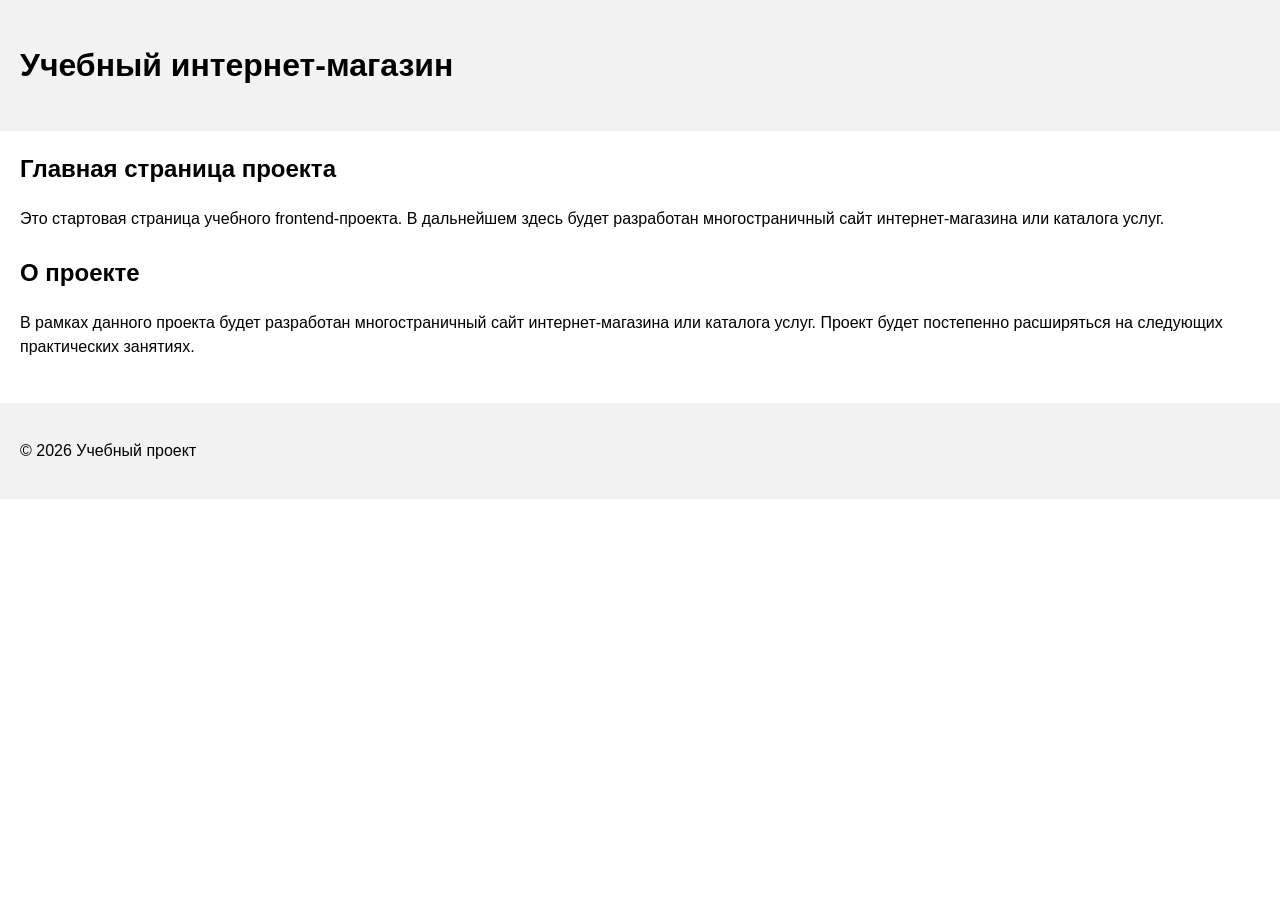
==== index.html @ cf7a96ac "feat: add project description section" ====
<!DOCTYPE html>
<html lang="ru">
<head>
  <meta charset="UTF-8">
  <meta name="viewport" content="width=device-width, initial-scale=1.0">
  <title>Каталог товаров</title>
  <link rel="stylesheet" href="css/style.css">
</head>
<body>
  <header>
    <h1>Учебный интернет-магазин</h1>
  </header>

  <main>
    <section>
      <h2>Главная страница проекта</h2>
      <p>
        Это стартовая страница учебного frontend-проекта.
        В дальнейшем здесь будет разработан многостраничный сайт
        интернет-магазина или каталога услуг.
      </p>
    </section>
    <section>
  <h2>О проекте</h2>
  <p>
    В рамках данного проекта будет разработан многостраничный сайт
    интернет-магазина или каталога услуг. Проект будет постепенно
    расширяться на следующих практических занятиях.
  </p>
</section>
  </main>

  <footer>
    <p>&copy; 2026 Учебный проект</p>
  </footer>
</body>
</html>
---- css/style.css ----
body {
  margin: 0;
  font-family: Arial, sans-serif;
  line-height: 1.5;
}

header,
main,
footer {
  padding: 20px;
}

header {
  background-color: #f2f2f2;
}

footer {
  background-color: #f2f2f2;
}

section {
  margin-bottom: 24px;
}

section h2 {
  margin-top: 0;
}
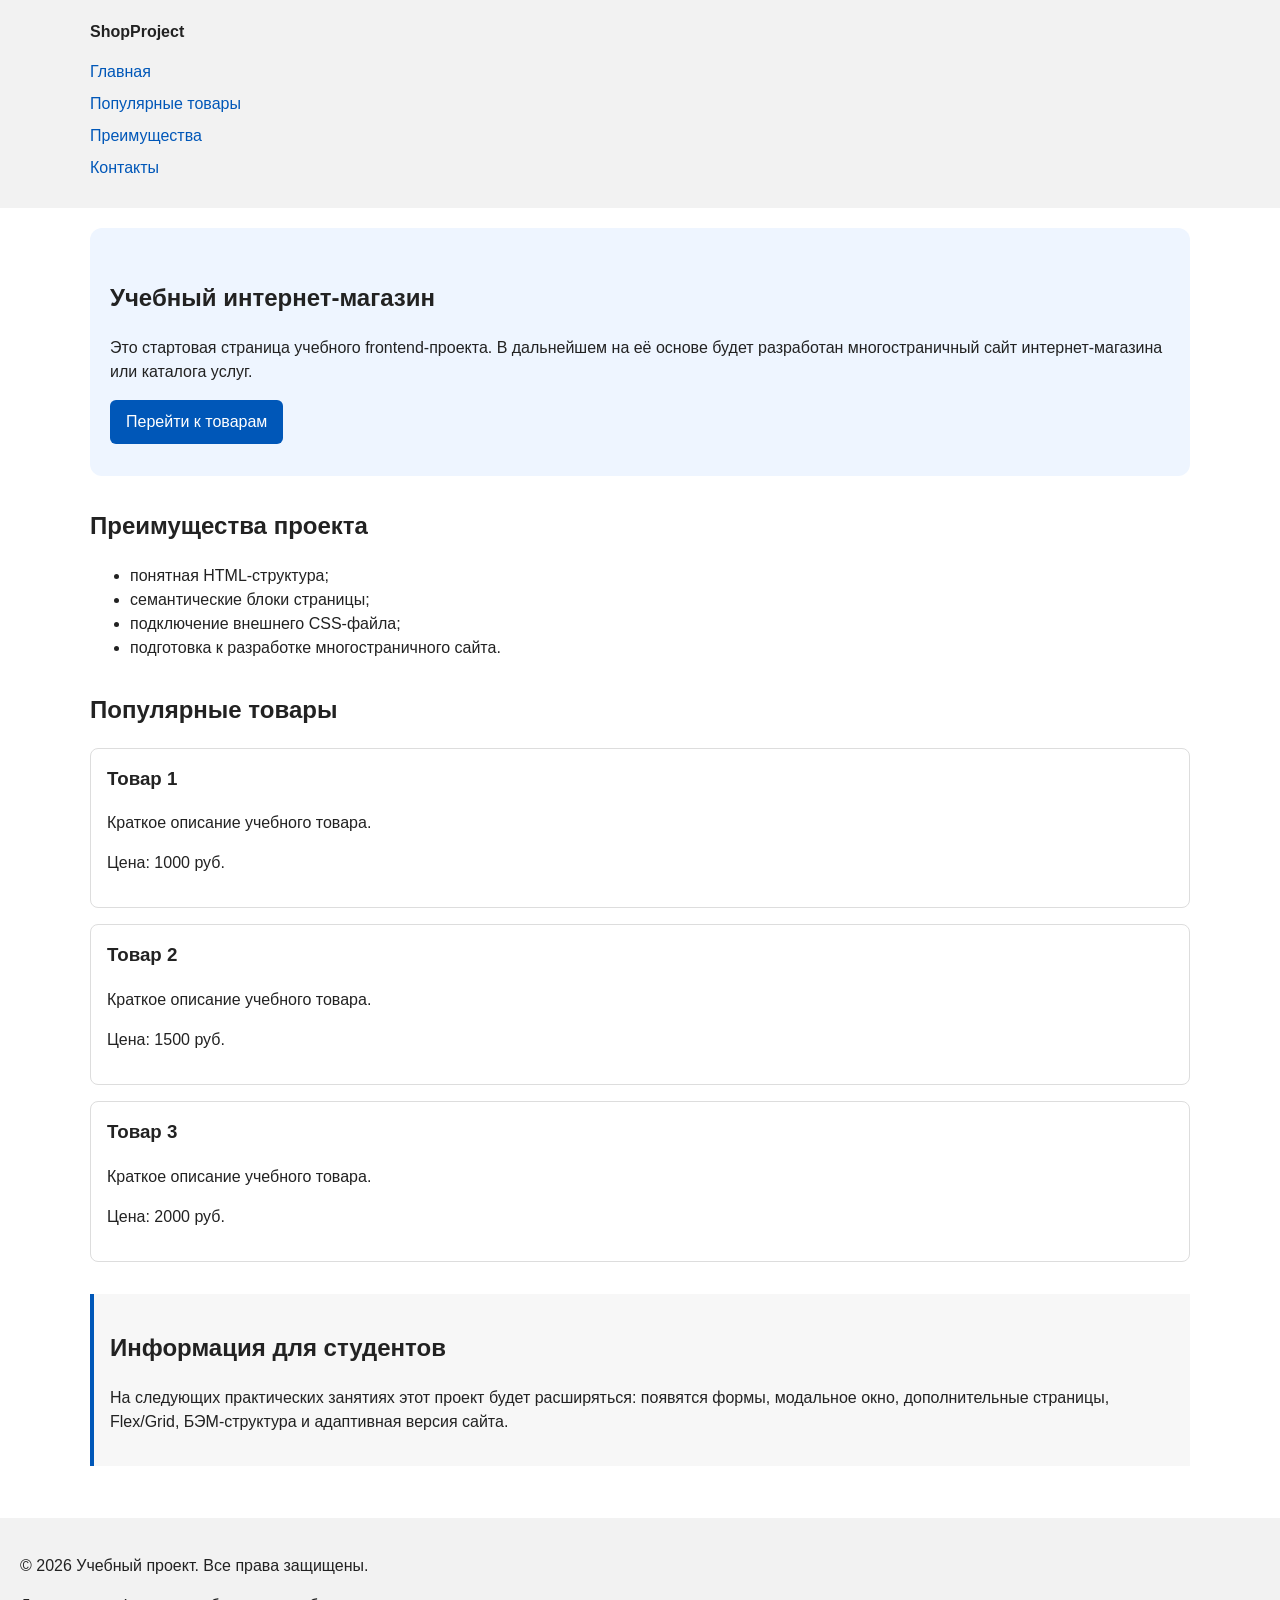
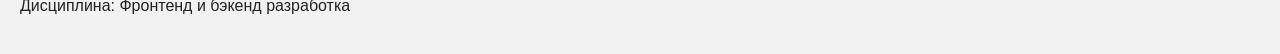
==== commit 53c5d03c: "feat: add semantic HTML structure and base CSS styles" ====
--- a/index.html
+++ b/index.html
@@ -8,30 +8,77 @@
 </head>
 <body>
   <header>
-    <h1>Учебный интернет-магазин</h1>
+    <div class="site-header">
+    <a class="site-logo" href="index.html">ShopProject</a>
+
+    <nav class="site-nav" aria-label="Основная навигация">
+      <ul class="site-nav__list">
+        <li><a href="index.html">Главная</a></li>
+        <li><a href="#popular">Популярные товары</a></li>
+        <li><a href="#advantages">Преимущества</a></li>
+        <li><a href="#contacts">Контакты</a></li>
+      </ul>
+    </nav>
+  </div>
   </header>
 
   <main>
-    <section>
-      <h2>Главная страница проекта</h2>
+    <section class="hero">
+      <h1>Учебный интернет-магазин</h1>
       <p>
         Это стартовая страница учебного frontend-проекта.
-        В дальнейшем здесь будет разработан многостраничный сайт
+        В дальнейшем на её основе будет разработан многостраничный сайт
         интернет-магазина или каталога услуг.
       </p>
+      <a class="button" href="#popular">Перейти к товарам</a>
     </section>
-    <section>
-  <h2>О проекте</h2>
-  <p>
-    В рамках данного проекта будет разработан многостраничный сайт
-    интернет-магазина или каталога услуг. Проект будет постепенно
-    расширяться на следующих практических занятиях.
-  </p>
-</section>
+
+    <section class="section" id="advantages">
+      <h2>Преимущества проекта</h2>
+
+      <ul class="advantages-list">
+        <li>понятная HTML-структура;</li>
+        <li>семантические блоки страницы;</li>
+        <li>подключение внешнего CSS-файла;</li>
+        <li>подготовка к разработке многостраничного сайта.</li>
+      </ul>
+    </section>
+
+    <section class="section" id="popular">
+      <h2>Популярные товары</h2>
+
+      <article class="product-card">  
+        <h3>Товар 1</h3>
+        <p>Краткое описание учебного товара.</p>
+        <p>Цена: 1000 руб.</p>
+      </article>
+
+      <article class="product-card">
+        <h3>Товар 2</h3>
+        <p>Краткое описание учебного товара.</p>
+        <p>Цена: 1500 руб.</p>
+      </article>
+
+      <article class="product-card">
+        <h3>Товар 3</h3>
+        <p>Краткое описание учебного товара.</p>
+        <p>Цена: 2000 руб.</p>
+      </article>
+    </section>
+
+    <aside class="aside-info">
+      <h2>Информация для студентов</h2>
+      <p>
+        На следующих практических занятиях этот проект будет расширяться:
+        появятся формы, модальное окно, дополнительные страницы, Flex/Grid,
+        БЭМ-структура и адаптивная версия сайта.
+      </p>
+    </aside>
   </main>
 
-  <footer>
-    <p>&copy; 2026 Учебный проект</p>
+  <footer id="contacts">
+    <p>&copy; 2026 Учебный проект. Все права защищены.</p>
+    <p>Дисциплина: Фронтенд и бэкенд разработка</p>
   </footer>
 </body>
 </html>
--- a/css/style.css
+++ b/css/style.css
@@ -1,7 +1,13 @@
+* {
+  box-sizing: border-box;
+}
+
 body {
   margin: 0;
   font-family: Arial, sans-serif;
   line-height: 1.5;
+  color: #222222;
+  background-color: #ffffff;
 }
 
 header,
@@ -24,4 +30,130 @@
 
 section h2 {
   margin-top: 0;
+}
+
+/*
+  Ограничиваем ширину содержимого шапки,
+  чтобы оно не растягивалось слишком сильно на широких экранах.
+*/
+.site-header {
+  max-width: 1100px;
+  margin: 0 auto;
+}
+
+/*
+  Оформляем текстовый логотип.
+*/
+.site-logo {
+  font-weight: bold;
+  text-decoration: none;
+  color: #222222;
+}
+
+/*
+  Убираем стандартные отступы и маркеры списка навигации.
+*/
+.site-nav__list {
+  padding: 0;
+  margin: 16px 0 0;
+  list-style: none;
+}
+
+/*
+  Добавляем расстояние между пунктами меню.
+*/
+.site-nav__list li {
+  margin-bottom: 8px;
+}
+
+/*
+  Оформляем ссылки меню.
+*/
+.site-nav__list a {
+  color: #0057b8;
+  text-decoration: none;
+}
+
+/*
+  При наведении мыши подчёркиваем ссылку.
+  Подробно состояния интерфейса будут рассмотрены в практической работе 1.7.
+*/
+.site-nav__list a:hover {
+  text-decoration: underline;
+}
+
+/*
+  Hero-блок — первый крупный блок страницы.
+  Он визуально отделяется от остальных разделов фоном и отступами.
+*/
+.hero {
+  max-width: 1100px;
+  margin: 0 auto 32px;
+  padding: 32px 20px;
+  background-color: #eef5ff;
+  border-radius: 12px;
+}
+
+/*
+  Общий класс для разделов страницы.
+*/
+.section {
+  max-width: 1100px;
+  margin: 0 auto 32px;
+}
+
+/*
+  Убираем лишний верхний отступ у заголовков разделов.
+*/
+.section h2 {
+  margin-top: 0;
+}
+
+/*
+  Карточка товара — самостоятельный блок.
+  На следующих занятиях карточки будут доработаны и выстроены в сетку.
+*/
+.product-card {
+  margin-bottom: 16px;
+  padding: 16px;
+  border: 1px solid #dddddd;
+  border-radius: 8px;
+  background-color: #ffffff;
+}
+
+/*
+  Убираем лишний верхний отступ у заголовка карточки.
+*/
+.product-card h3 {
+  margin-top: 0;
+}
+
+/*
+  Пока это обычная ссылка, но визуально она оформляется как кнопка.
+*/
+.button {
+  display: inline-block;
+  padding: 10px 16px;
+  color: #ffffff;
+  background-color: #0057b8;
+  text-decoration: none;
+  border-radius: 6px;
+}
+
+/*
+  Простое состояние наведения для кнопки.
+*/
+.button:hover {
+  background-color: #003f86;
+}
+
+/*
+  Дополнительный информационный блок.
+*/
+.aside-info {
+  max-width: 1100px;
+  margin: 0 auto 32px;
+  padding: 16px;
+  border-left: 4px solid #0057b8;
+  background-color: #f7f7f7;
 }
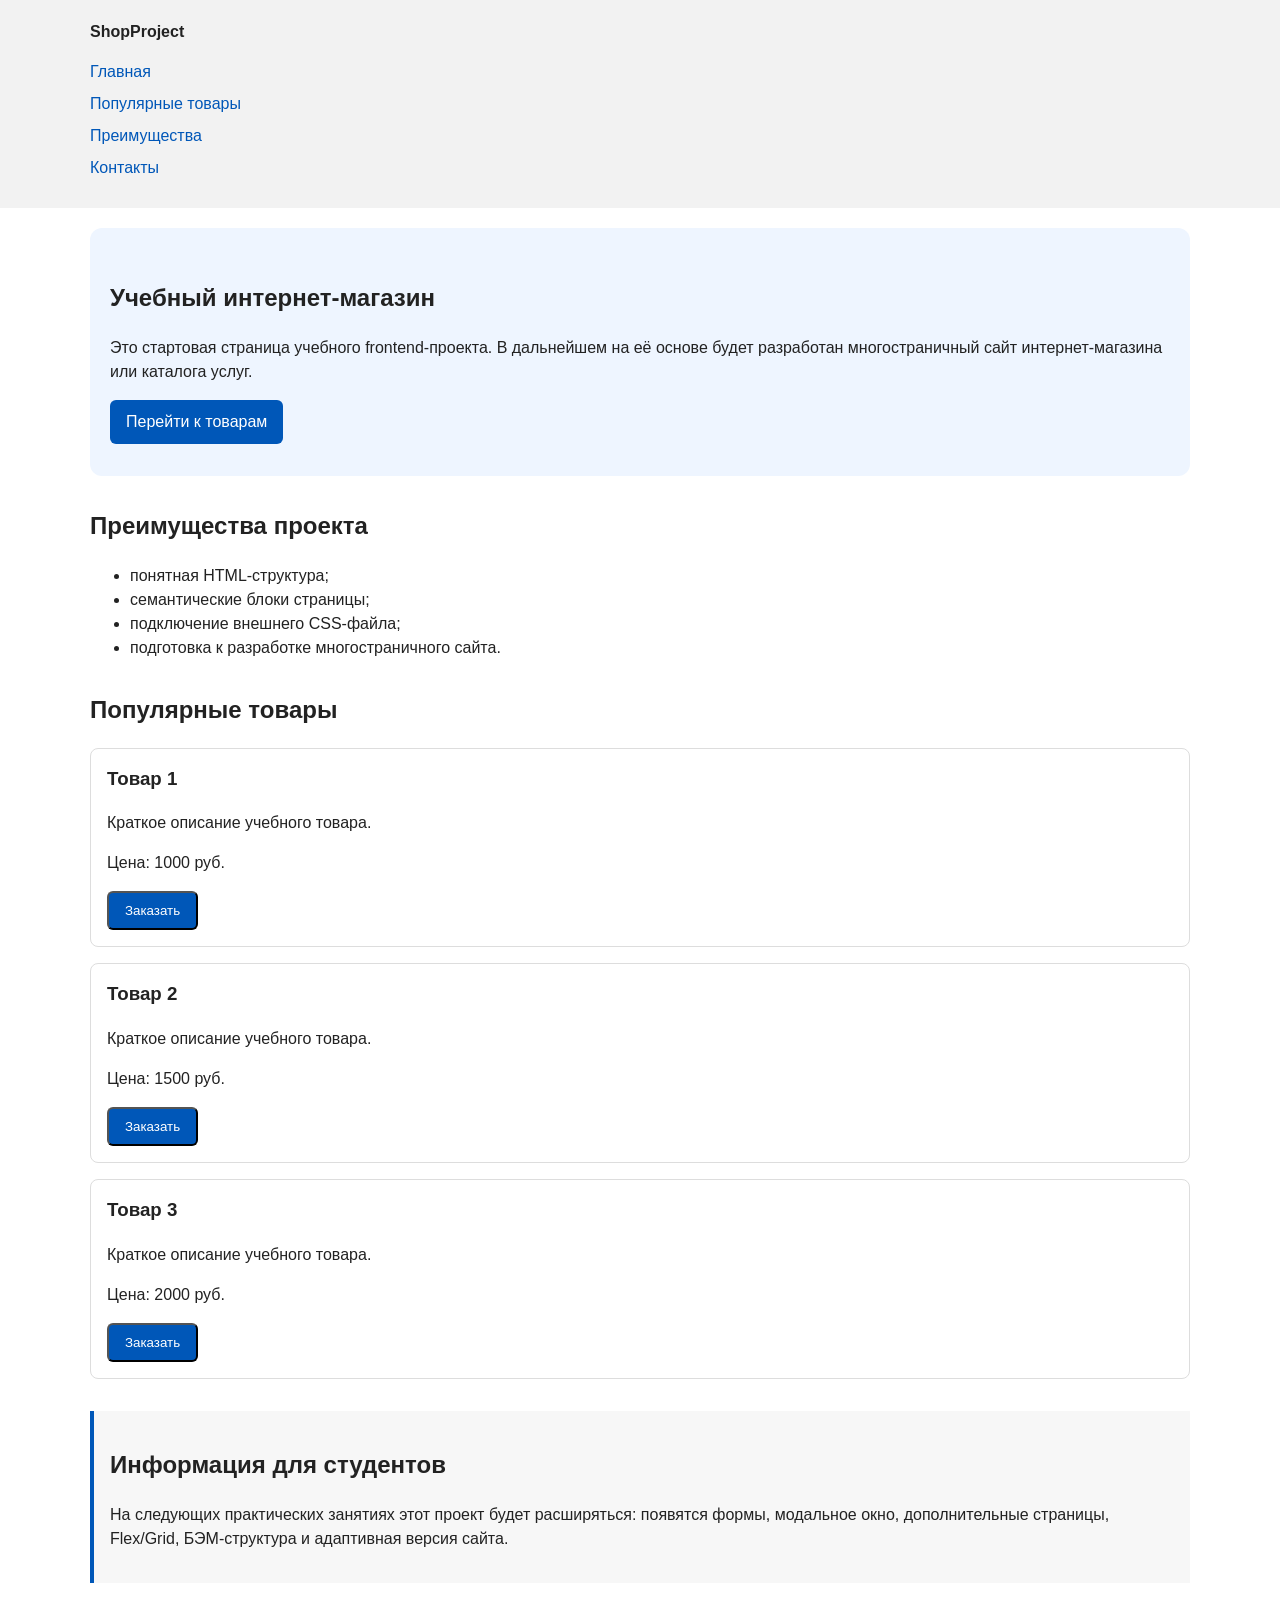
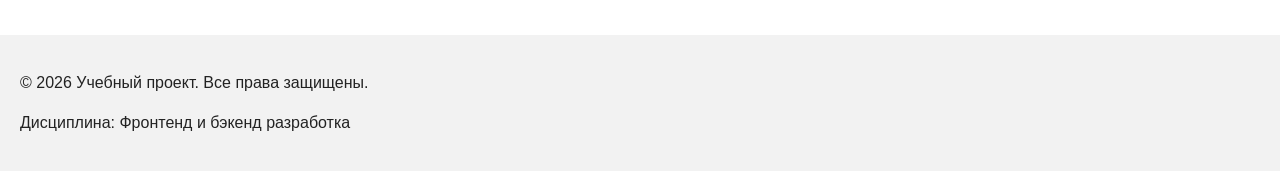
==== commit d8ea5e8c: "feat: add order form modal and validation" ====
--- a/index.html
+++ b/index.html
@@ -5,6 +5,7 @@
   <meta name="viewport" content="width=device-width, initial-scale=1.0">
   <title>Каталог товаров</title>
   <link rel="stylesheet" href="css/style.css">
+  <script src="js/main.js" defer></script>
 </head>
 <body>
   <header>
@@ -51,18 +52,21 @@
         <h3>Товар 1</h3>
         <p>Краткое описание учебного товара.</p>
         <p>Цена: 1000 руб.</p>
+        <button class="button product-card__button" type="button" data-product="Товар 1">Заказать</button>
       </article>
 
       <article class="product-card">
         <h3>Товар 2</h3>
         <p>Краткое описание учебного товара.</p>
         <p>Цена: 1500 руб.</p>
+        <button class="button product-card__button" type="button" data-product="Товар 1">Заказать</button>
       </article>
 
       <article class="product-card">
         <h3>Товар 3</h3>
         <p>Краткое описание учебного товара.</p>
         <p>Цена: 2000 руб.</p>
+        <button class="button product-card__button" type="button" data-product="Товар 1">Заказать</button>
       </article>
     </section>
 
@@ -80,5 +84,102 @@
     <p>&copy; 2026 Учебный проект. Все права защищены.</p>
     <p>Дисциплина: Фронтенд и бэкенд разработка</p>
   </footer>
+
+  <dialog class="order-dialog" id="order-dialog" aria-labelledby="order-dialog-title">
+    <h2 id="order-dialog-title">Оформление заявки</h2>
+
+    <form class="order-form" id="order-form" action="#" method="post" novalidate>
+      <input id="selected-product" name="selected-product" type="hidden">
+
+      <div class="form-field">
+        <label for="order-name">Имя</label>
+        <input
+          id="order-name"
+          name="name"
+          type="text"
+          placeholder="Введите ваше имя"
+          minlength="2"
+          autocomplete="given-name"
+          required
+        >
+      </div>
+
+      <div class="form-field">
+        <label for="order-email">E-mail</label>
+        <input
+          id="order-email"
+          name="email"
+          type="email"
+          placeholder="example@mail.ru"
+          autocomplete="email"
+          required
+        >
+      </div>
+
+      <div class="form-field">
+        <label for="order-phone">Телефон</label>
+        <input
+          id="order-phone"
+          name="phone"
+          type="tel"
+          inputmode="tel"
+          placeholder="+7 (900) 000-00-00"
+          pattern="^\+7 \(\d{3}\) \d{3}-\d{2}-\d{2}$"
+          required
+        >
+        <small>Формат: +7 (900) 000-00-00</small>
+      </div>
+
+      <div class="form-field">
+        <label for="order-date">Дата связи</label>
+        <input
+          id="order-date"
+          name="date"
+          type="date"
+        >
+      </div>
+
+      <div class="form-field">
+        <label for="order-topic">Тема заявки</label>
+        <select id="order-topic" name="topic" required>
+          <option value="">Выберите тему</option>
+          <option value="product">Заказ товара</option>
+          <option value="consultation">Консультация</option>
+          <option value="delivery">Доставка</option>
+        </select>
+      </div>
+
+      <div class="form-field">
+        <label for="order-comment">Комментарий</label>
+        <textarea
+          id="order-comment"
+          name="comment"
+          rows="4"
+          placeholder="Укажите дополнительную информацию"
+        ></textarea>
+      </div>
+
+      <div class="form-field form-field--checkbox">
+        <label>
+          <input
+            id="order-agreement"
+            name="agreement"
+            type="checkbox"
+            required
+          >
+          Я согласен на обработку данных
+        </label>
+      </div>
+
+      <div class="form-actions">
+        <button type="button" id="close-order-dialog">Закрыть</button>
+        <button type="submit">Отправить заявку</button>
+      </div>
+    </form>
+  </dialog>
+
+  <p class="success-message" id="success-message" hidden>
+    Форма успешно отправлена!
+  </p>
 </body>
 </html>
--- a/css/style.css
+++ b/css/style.css
@@ -156,4 +156,106 @@
   padding: 16px;
   border-left: 4px solid #0057b8;
   background-color: #f7f7f7;
+}
+
+/*
+  Модальное окно.
+  Элемент dialog сам умеет открываться поверх страницы.
+*/
+.order-dialog {
+  width: min(100% - 32px, 560px);
+  padding: 24px;
+  border: none;
+  border-radius: 12px;
+}
+
+/*
+  Затемнение фона за модальным окном.
+*/
+.order-dialog::backdrop {
+  background-color: rgba(0, 0, 0, 0.5);
+}
+
+/*
+  Поле формы.
+  Каждый блок получает нижний отступ.
+*/
+.form-field {
+  margin-bottom: 16px;
+}
+
+/*
+  Подпись поля.
+*/
+.form-field label {
+  display: block;
+  margin-bottom: 6px;
+}
+
+/*
+  Основные поля формы.
+*/
+.form-field input,
+.form-field select,
+.form-field textarea {
+  width: 100%;
+  padding: 10px 12px;
+  border: 1px solid #cccccc;
+  border-radius: 6px;
+  font: inherit;
+}
+
+/*
+  Checkbox не должен занимать всю ширину.
+*/
+.form-field input[type="checkbox"] {
+  width: auto;
+}
+
+/*
+  Подсказка под полем телефона.
+*/
+.form-field small {
+  display: block;
+  margin-top: 4px;
+  color: #666666;
+}
+
+/*
+  Видимый фокус для клавиатурной навигации.
+*/
+.form-field input:focus-visible,
+.form-field select:focus-visible,
+.form-field textarea:focus-visible,
+.form-actions button:focus-visible {
+  outline: 2px solid #0057b8;
+  outline-offset: 2px;
+}
+
+/*
+  Подсветка ошибочных полей.
+  Атрибут aria-invalid будет добавляться через JavaScript.
+*/
+[aria-invalid="true"] {
+  border-color: #b00020;
+}
+
+/*
+  Кнопки формы.
+*/
+.form-actions {
+  display: flex;
+  gap: 12px;
+  margin-top: 20px;
+}
+
+/*
+  Сообщение об успешной отправке.
+*/
+.success-message {
+  max-width: 1100px;
+  margin: 24px auto;
+  padding: 16px;
+  border-left: 4px solid #168a2f;
+  background-color: #eefaf0;
 }
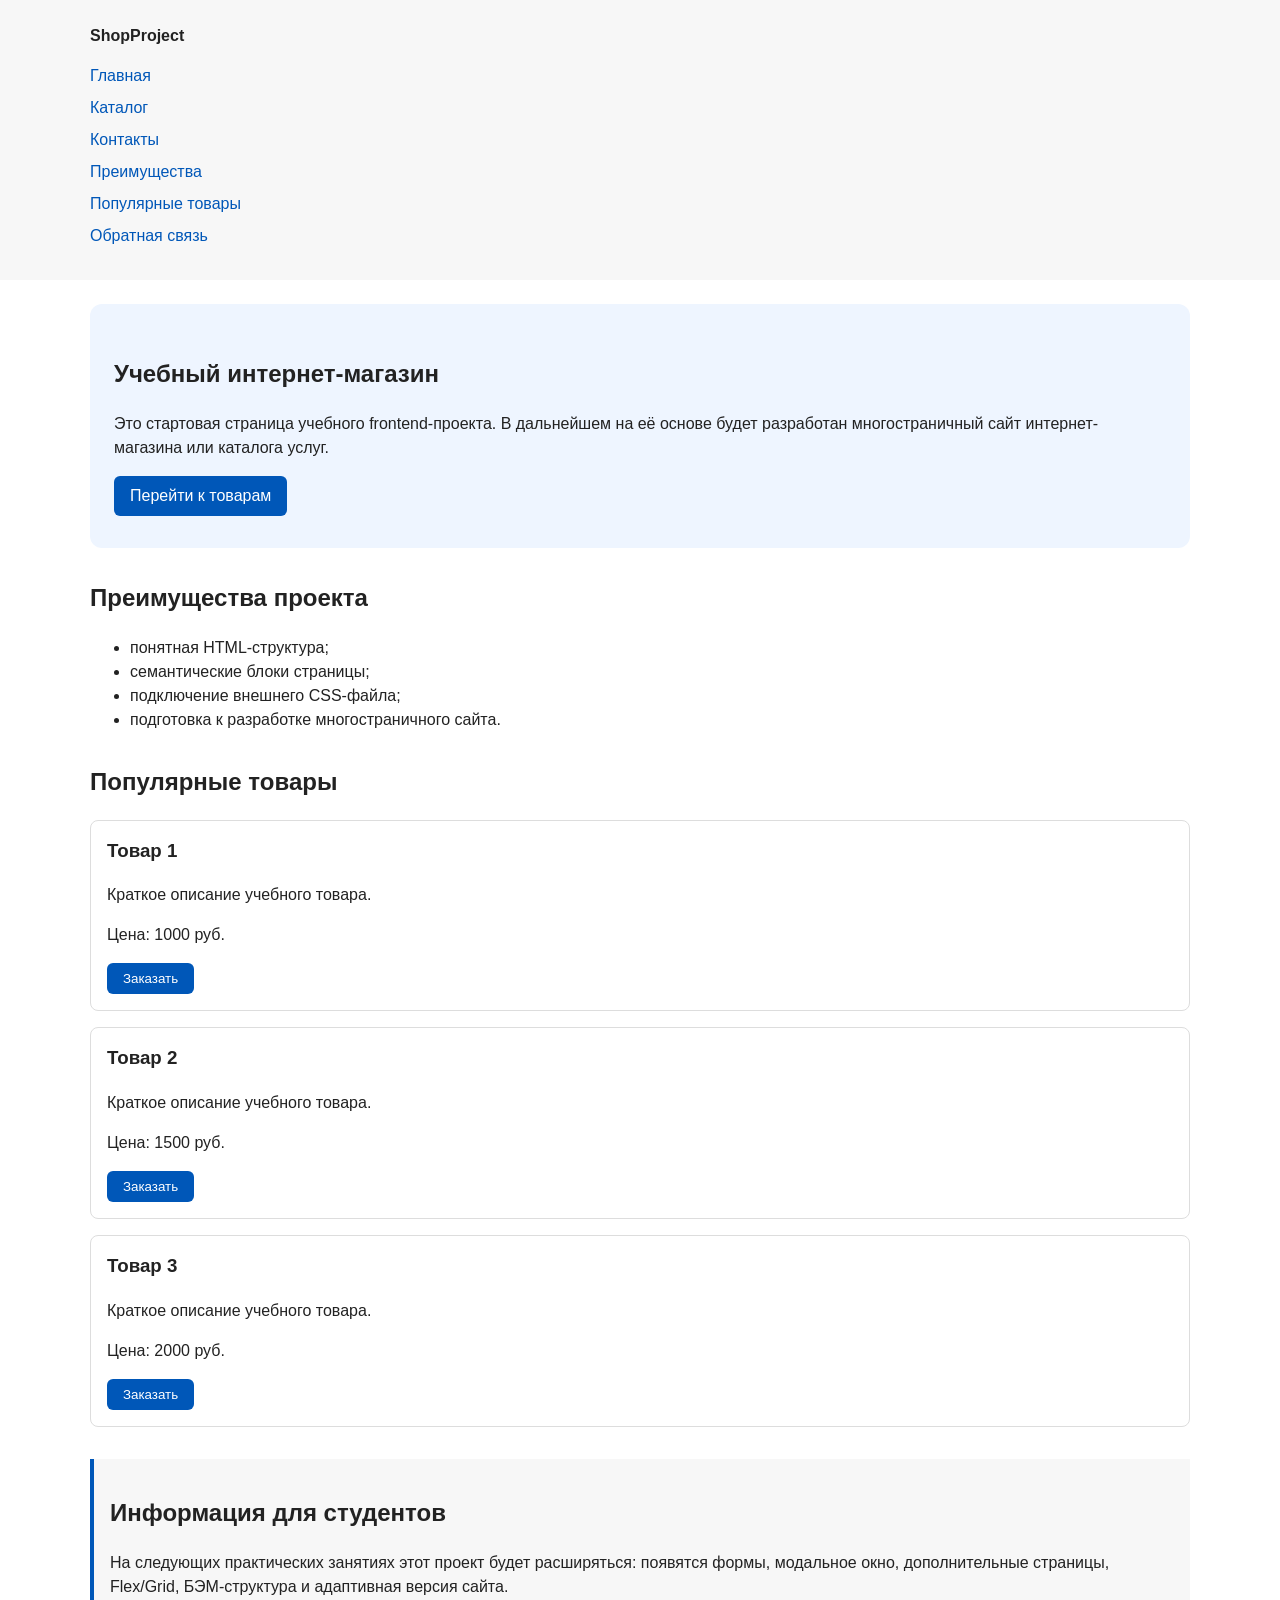
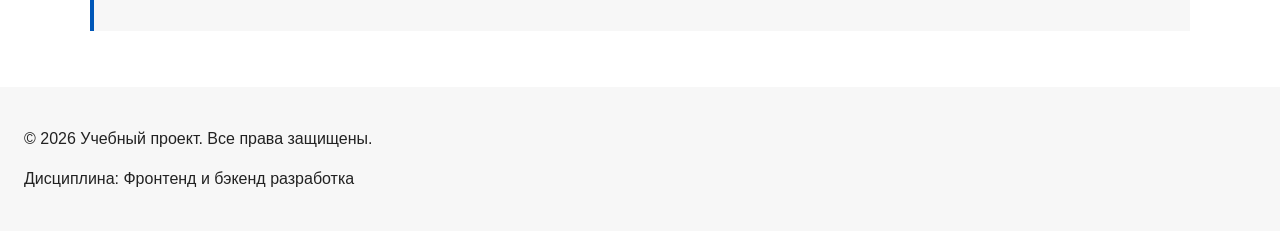
==== commit d2c3ade1: "feat: add multi-page structure navigation and anchors" ====
--- a/index.html
+++ b/index.html
@@ -3,6 +3,10 @@
 <head>
   <meta charset="UTF-8">
   <meta name="viewport" content="width=device-width, initial-scale=1.0">
+  <meta property="og:type" content="website">
+  <meta property="og:title" content="Учебный интернет-магазин">
+  <meta property="og:description" content="Учебный frontend-проект интернет-магазина.">
+  <meta property="og:image" content="https://username.github.io/kr1-html-css-shop/images/preview.jpg">
   <title>Каталог товаров</title>
   <link rel="stylesheet" href="css/style.css">
   <script src="js/main.js" defer></script>
@@ -13,13 +17,15 @@
     <a class="site-logo" href="index.html">ShopProject</a>
 
     <nav class="site-nav" aria-label="Основная навигация">
-      <ul class="site-nav__list">
-        <li><a href="index.html">Главная</a></li>
-        <li><a href="#popular">Популярные товары</a></li>
-        <li><a href="#advantages">Преимущества</a></li>
-        <li><a href="#contacts">Контакты</a></li>
-      </ul>
-    </nav>
+  <ul class="site-nav__list">
+    <li><a href="index.html">Главная</a></li>
+    <li><a href="catalog.html">Каталог</a></li>
+    <li><a href="contacts.html">Контакты</a></li>
+    <li><a href="index.html#advantages">Преимущества</a></li>
+    <li><a href="index.html#popular">Популярные товары</a></li>
+    <li><a href="index.html#contacts">Обратная связь</a></li>
+  </ul>
+</nav>
   </div>
   </header>
 
--- a/css/style.css
+++ b/css/style.css
@@ -1,35 +1,72 @@
+/* ===============================
+   1. Переменные проекта
+   =============================== */
+:root {
+  /* Основные цвета проекта */
+  --color-bg: #ffffff;
+  --color-text: #222222;
+  --color-muted: #666666;
+  --color-primary: #0057b8;
+  --color-primary-dark: #003f86;
+  --color-border: #dddddd;
+  --color-surface: #f7f7f7;
+  --color-surface-accent: #eef5ff;
+  --color-danger: #b00020;
+  --color-success: #168a2f;
+  --color-success-bg: #eefaf0;
+  --color-white: #ffffff;
+
+  /* Отступы */
+  --space-xs: 4px;
+  --space-sm: 8px;
+  --space-md: 16px;
+  --space-lg: 24px;
+  --space-xl: 32px;
+
+  /* Скругления */
+  --radius-sm: 6px;
+  --radius-md: 8px;
+  --radius-lg: 12px;
+
+  /* Размеры */
+  --container-width: 1100px;
+}
+/* ===============================
+   2. Базовые стили
+   =============================== */
 * {
   box-sizing: border-box;
+}
+
+html {
+  scroll-behavior: smooth;
+}
+
+:target {
+  outline: 2px dashed var(--color-primary);
+  outline-offset: 4px;
 }
 
 body {
   margin: 0;
   font-family: Arial, sans-serif;
   line-height: 1.5;
-  color: #222222;
-  background-color: #ffffff;
+  color: var(--color-text);
+  background-color: var(--color-bg);
 }
 
 header,
 main,
 footer {
-  padding: 20px;
+  padding: var(--space-lg);
 }
 
 header {
-  background-color: #f2f2f2;
+  background-color: var(--color-surface);
 }
 
 footer {
-  background-color: #f2f2f2;
-}
-
-section {
-  margin-bottom: 24px;
-}
-
-section h2 {
-  margin-top: 0;
+  background-color: var(--color-surface);
 }
 
 /*
@@ -37,7 +74,7 @@
   чтобы оно не растягивалось слишком сильно на широких экранах.
 */
 .site-header {
-  max-width: 1100px;
+  max-width: var(--container-width);
   margin: 0 auto;
 }
 
@@ -47,7 +84,7 @@
 .site-logo {
   font-weight: bold;
   text-decoration: none;
-  color: #222222;
+  color: var(--color-text);
 }
 
 /*
@@ -55,7 +92,7 @@
 */
 .site-nav__list {
   padding: 0;
-  margin: 16px 0 0;
+  margin: var(--space-md) 0 0;
   list-style: none;
 }
 
@@ -63,14 +100,59 @@
   Добавляем расстояние между пунктами меню.
 */
 .site-nav__list li {
-  margin-bottom: 8px;
-}
+  margin-bottom: var(--space-sm);
+}
+/* ===============================
+   3. Общие элементы интерфейса
+   =============================== */
+a {
+  color: var(--color-primary);
+}
+
+a:hover {
+  color: var(--color-primary-dark);
+}
+
+a:focus-visible {
+  outline: 2px solid var(--color-primary);
+  outline-offset: 3px;
+}
+
+/*
+  Пока это обычная ссылка, но визуально она оформляется как кнопка.
+*/
+.button {
+  display: inline-block;
+  padding: var(--space-sm) var(--space-md);
+  color: var(--color-white);
+  background-color: var(--color-primary);
+  text-decoration: none;
+  border: none;
+  border-radius: var(--radius-sm);
+  cursor: pointer;
+}
+
+.button:hover {
+  color: var(--color-white);
+  background-color: var(--color-primary-dark);
+}
+
+.button:focus-visible {
+  outline: 2px solid var(--color-primary);
+  outline-offset: 3px;
+}
+
+.button:disabled {
+  opacity: 0.6;
+  cursor: not-allowed;
+}
+
 
 /*
   Оформляем ссылки меню.
 */
 .site-nav__list a {
-  color: #0057b8;
+  color: var(--color-primary);
   text-decoration: none;
 }
 
@@ -81,155 +163,120 @@
 .site-nav__list a:hover {
   text-decoration: underline;
 }
-
-/*
-  Hero-блок — первый крупный блок страницы.
-  Он визуально отделяется от остальных разделов фоном и отступами.
-*/
+/* ===============================
+   4. Компоненты страницы
+   =============================== */
 .hero {
-  max-width: 1100px;
-  margin: 0 auto 32px;
-  padding: 32px 20px;
-  background-color: #eef5ff;
-  border-radius: 12px;
-}
-
-/*
-  Общий класс для разделов страницы.
-*/
+  max-width: var(--container-width);
+  margin: 0 auto var(--space-xl);
+  padding: var(--space-xl) var(--space-lg);
+  background-color: var(--color-surface-accent);
+  border-radius: var(--radius-lg);
+}
+
 .section {
-  max-width: 1100px;
-  margin: 0 auto 32px;
-}
-
-/*
-  Убираем лишний верхний отступ у заголовков разделов.
-*/
+  max-width: var(--container-width);
+  margin: 0 auto var(--space-xl);
+}
+
 .section h2 {
   margin-top: 0;
 }
 
-/*
-  Карточка товара — самостоятельный блок.
-  На следующих занятиях карточки будут доработаны и выстроены в сетку.
-*/
 .product-card {
-  margin-bottom: 16px;
-  padding: 16px;
-  border: 1px solid #dddddd;
-  border-radius: 8px;
-  background-color: #ffffff;
-}
-
-/*
-  Убираем лишний верхний отступ у заголовка карточки.
-*/
+  margin-bottom: var(--space-md);
+  padding: var(--space-md);
+  border: 1px solid var(--color-border);
+  border-radius: var(--radius-md);
+  background-color: var(--color-bg);
+}
+
+.product-card:hover {
+  border-color: var(--color-primary);
+}
+
 .product-card h3 {
   margin-top: 0;
 }
 
-/*
-  Пока это обычная ссылка, но визуально она оформляется как кнопка.
-*/
-.button {
-  display: inline-block;
-  padding: 10px 16px;
-  color: #ffffff;
-  background-color: #0057b8;
-  text-decoration: none;
-  border-radius: 6px;
-}
-
-/*
-  Простое состояние наведения для кнопки.
-*/
-.button:hover {
-  background-color: #003f86;
-}
-
-/*
-  Дополнительный информационный блок.
-*/
 .aside-info {
-  max-width: 1100px;
-  margin: 0 auto 32px;
-  padding: 16px;
-  border-left: 4px solid #0057b8;
-  background-color: #f7f7f7;
-}
-
-/*
-  Модальное окно.
-  Элемент dialog сам умеет открываться поверх страницы.
-*/
+  max-width: var(--container-width);
+  margin: 0 auto var(--space-xl);
+  padding: var(--space-md);
+  border-left: 4px solid var(--color-primary);
+  background-color: var(--color-surface);
+}
+
+.breadcrumbs {
+  max-width: var(--container-width);
+  margin: 0 auto var(--space-md);
+  font-size: 14px;
+  color: var(--color-muted);
+}
+
+.breadcrumbs a {
+  color: var(--color-primary);
+}
+
+.breadcrumbs span::before {
+  content: " / ";
+  color: var(--color-muted);
+}
+/* ===============================
+   5. Форма и модальное окно
+   =============================== */
 .order-dialog {
   width: min(100% - 32px, 560px);
-  padding: 24px;
+  padding: var(--space-lg);
   border: none;
-  border-radius: 12px;
-}
-
-/*
-  Затемнение фона за модальным окном.
-*/
+  border-radius: var(--radius-lg);
+}
+
 .order-dialog::backdrop {
   background-color: rgba(0, 0, 0, 0.5);
 }
 
-/*
-  Поле формы.
-  Каждый блок получает нижний отступ.
-*/
 .form-field {
-  margin-bottom: 16px;
-}
-
-/*
-  Подпись поля.
-*/
+  margin-bottom: var(--space-md);
+}
+
 .form-field label {
   display: block;
-  margin-bottom: 6px;
-}
-
-/*
-  Основные поля формы.
-*/
+  margin-bottom: var(--space-xs);
+}
+
 .form-field input,
 .form-field select,
 .form-field textarea {
   width: 100%;
   padding: 10px 12px;
-  border: 1px solid #cccccc;
-  border-radius: 6px;
+  border: 1px solid var(--color-border);
+  border-radius: var(--radius-sm);
   font: inherit;
 }
 
-/*
-  Checkbox не должен занимать всю ширину.
-*/
-.form-field input[type="checkbox"] {
-  width: auto;
-}
-
-/*
-  Подсказка под полем телефона.
-*/
-.form-field small {
-  display: block;
-  margin-top: 4px;
-  color: #666666;
-}
-
-/*
-  Видимый фокус для клавиатурной навигации.
-*/
+.form-field input:hover,
+.form-field select:hover,
+.form-field textarea:hover {
+  border-color: var(--color-primary);
+}
+
 .form-field input:focus-visible,
 .form-field select:focus-visible,
 .form-field textarea:focus-visible,
 .form-actions button:focus-visible {
-  outline: 2px solid #0057b8;
-  outline-offset: 2px;
+  outline: 2px solid var(--color-primary);
+  outline-offset: 3px;
+}
+
+.form-field input[type="checkbox"] {
+  width: auto;
+}
+
+.form-field small {
+  display: block;
+  margin-top: var(--space-xs);
+  color: var(--color-muted);
 }
 
 /*
@@ -237,7 +284,8 @@
   Атрибут aria-invalid будет добавляться через JavaScript.
 */
 [aria-invalid="true"] {
-  border-color: #b00020;
+  border-color: var(--color-danger);
+  outline: 2px solid var(--color-danger);
 }
 
 /*
@@ -253,9 +301,21 @@
   Сообщение об успешной отправке.
 */
 .success-message {
-  max-width: 1100px;
-  margin: 24px auto;
-  padding: 16px;
-  border-left: 4px solid #168a2f;
-  background-color: #eefaf0;
-}+  max-width: var(--container-width);
+  margin: var(--space-lg) auto;
+  padding: var(--space-md);
+  border-left: 4px solid var(--color-success);
+  background-color: var(--color-success-bg);
+}
+
+
+
+
+
+/* section {
+  margin-bottom: 24px;
+}
+
+section h2 {
+  margin-top: 0;
+} */
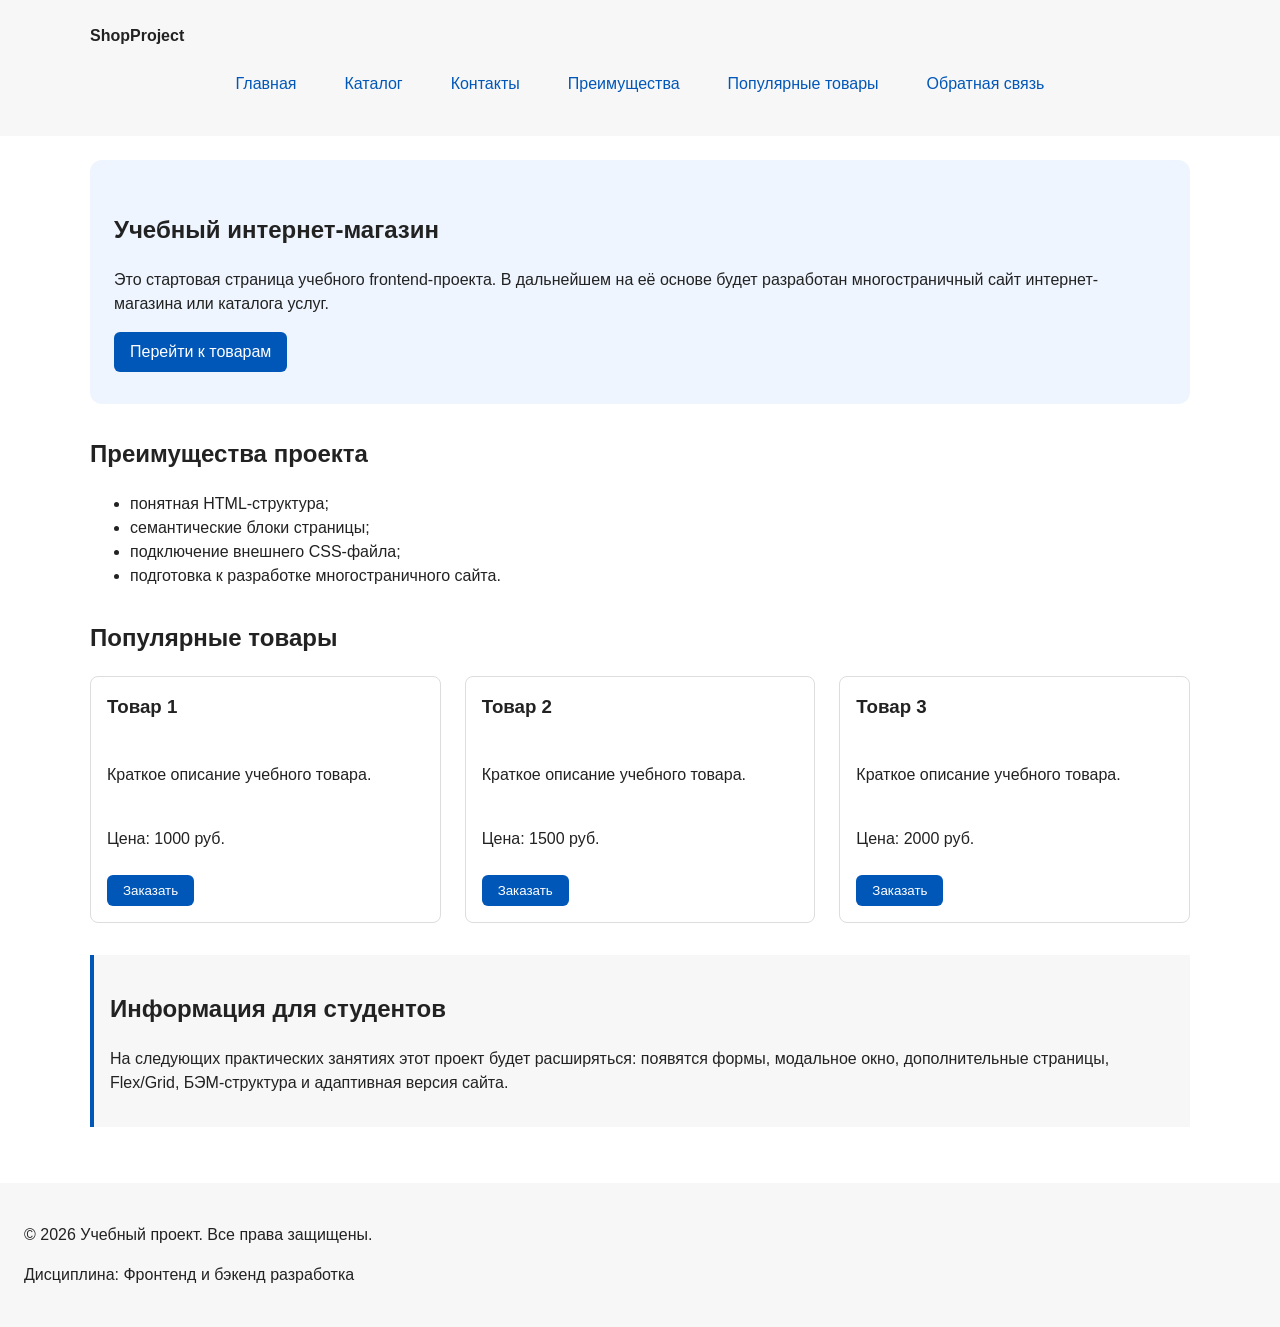
==== commit 2b9ccb82: "feat: add flex navigation and grid catalog layout" ====
--- a/index.html
+++ b/index.html
@@ -6,7 +6,7 @@
   <meta property="og:type" content="website">
   <meta property="og:title" content="Учебный интернет-магазин">
   <meta property="og:description" content="Учебный frontend-проект интернет-магазина.">
-  <meta property="og:image" content="https://username.github.io/kr1-html-css-shop/images/preview.jpg">
+  <meta property="og:image" content="https://needmorecoffee2.github.io/kr1-html-css-shop/images/preview.jpg">
   <title>Каталог товаров</title>
   <link rel="stylesheet" href="css/style.css">
   <script src="js/main.js" defer></script>
@@ -54,26 +54,28 @@
     <section class="section" id="popular">
       <h2>Популярные товары</h2>
 
-      <article class="product-card">  
-        <h3>Товар 1</h3>
-        <p>Краткое описание учебного товара.</p>
-        <p>Цена: 1000 руб.</p>
-        <button class="button product-card__button" type="button" data-product="Товар 1">Заказать</button>
-      </article>
+      <div class="products-grid">
+        <article class="product-card">  
+          <h3>Товар 1</h3>
+          <p>Краткое описание учебного товара.</p>
+          <p>Цена: 1000 руб.</p>
+          <button class="button product-card__button" type="button" data-product="Товар 1">Заказать</button>
+        </article>
 
-      <article class="product-card">
-        <h3>Товар 2</h3>
-        <p>Краткое описание учебного товара.</p>
-        <p>Цена: 1500 руб.</p>
-        <button class="button product-card__button" type="button" data-product="Товар 1">Заказать</button>
-      </article>
+        <article class="product-card">
+          <h3>Товар 2</h3>
+          <p>Краткое описание учебного товара.</p>
+          <p>Цена: 1500 руб.</p>
+          <button class="button product-card__button" type="button" data-product="Товар 1">Заказать</button>
+        </article>
 
-      <article class="product-card">
-        <h3>Товар 3</h3>
-        <p>Краткое описание учебного товара.</p>
-        <p>Цена: 2000 руб.</p>
-        <button class="button product-card__button" type="button" data-product="Товар 1">Заказать</button>
-      </article>
+        <article class="product-card">
+          <h3>Товар 3</h3>
+          <p>Краткое описание учебного товара.</p>
+          <p>Цена: 2000 руб.</p>
+          <button class="button product-card__button" type="button" data-product="Товар 1">Заказать</button>
+        </article>
+      </div>
     </section>
 
     <aside class="aside-info">
--- a/css/style.css
+++ b/css/style.css
@@ -87,10 +87,12 @@
   color: var(--color-text);
 }
 
-/*
-  Убираем стандартные отступы и маркеры списка навигации.
-*/
 .site-nav__list {
+  display: flex;
+  flex-wrap: wrap;
+  justify-content: center;
+  align-items: center;
+  gap: var(--space-md);
   padding: 0;
   margin: var(--space-md) 0 0;
   list-style: none;
@@ -101,6 +103,26 @@
 */
 .site-nav__list li {
   margin-bottom: var(--space-sm);
+}
+
+/*
+  Оформляем ссылки меню.
+*/
+.site-nav__list a {
+  display: inline-block;
+  padding: var(--space-sm) var(--space-md);
+  color: var(--color-primary);
+  text-decoration: none;
+  border-radius: var(--radius-sm);
+}
+
+/*
+  При наведении мыши подчёркиваем ссылку.
+  Подробно состояния интерфейса будут рассмотрены в практической работе 1.7.
+*/
+.site-nav__list a:hover {
+  color: var(--color-white);
+  background-color: var(--color-primary);
 }
 /* ===============================
    3. Общие элементы интерфейса
@@ -146,23 +168,6 @@
   opacity: 0.6;
   cursor: not-allowed;
 }
-
-
-/*
-  Оформляем ссылки меню.
-*/
-.site-nav__list a {
-  color: var(--color-primary);
-  text-decoration: none;
-}
-
-/*
-  При наведении мыши подчёркиваем ссылку.
-  Подробно состояния интерфейса будут рассмотрены в практической работе 1.7.
-*/
-.site-nav__list a:hover {
-  text-decoration: underline;
-}
 /* ===============================
    4. Компоненты страницы
    =============================== */
@@ -183,12 +188,47 @@
   margin-top: 0;
 }
 
+.catalog-layout {
+  max-width: var(--container-width);
+  margin: 0 auto var(--space-xl);
+  display: grid;
+  grid-template-columns: 260px 1fr;
+  grid-template-areas: "filters products";
+  gap: var(--space-lg);
+}
+
+.catalog-filters {
+  grid-area: filters;
+  padding: var(--space-md);
+  border: 1px solid var(--color-border);
+  border-radius: var(--radius-md);
+  background-color: var(--color-surface);
+}
+
+.catalog-products {
+  grid-area: products;
+}
+
+.products-grid {
+  display: grid;
+  grid-template-columns: repeat(3, 1fr);
+  gap: var(--space-lg);
+}
+
 .product-card {
-  margin-bottom: var(--space-md);
+  display: flex;
+  flex-direction: column;
+  gap: var(--space-sm);
+  margin-bottom: 0;
   padding: var(--space-md);
   border: 1px solid var(--color-border);
   border-radius: var(--radius-md);
   background-color: var(--color-bg);
+}
+
+.product-card .button {
+  margin-top: auto;
+  align-self: flex-start;
 }
 
 .product-card:hover {
@@ -221,6 +261,35 @@
 .breadcrumbs span::before {
   content: " / ";
   color: var(--color-muted);
+}
+
+.filters-form {
+  display: grid;
+  gap: var(--space-md);
+}
+
+.filters-form fieldset {
+  margin: 0;
+  padding: var(--space-md);
+  border: 1px solid var(--color-border);
+  border-radius: var(--radius-sm);
+}
+
+.filters-form legend {
+  font-weight: 700;
+}
+
+.filters-form label {
+  display: block;
+  margin-bottom: var(--space-sm);
+}
+
+.filters-form input[type="number"] {
+  width: 100%;
+  padding: 8px 10px;
+  border: 1px solid var(--color-border);
+  border-radius: var(--radius-sm);
+  font: inherit;
 }
 /* ===============================
    5. Форма и модальное окно
@@ -285,7 +354,7 @@
 */
 [aria-invalid="true"] {
   border-color: var(--color-danger);
-  outline: 2px solid var(--color-danger);
+  outline: 3px solid var(--color-danger);
 }
 
 /*
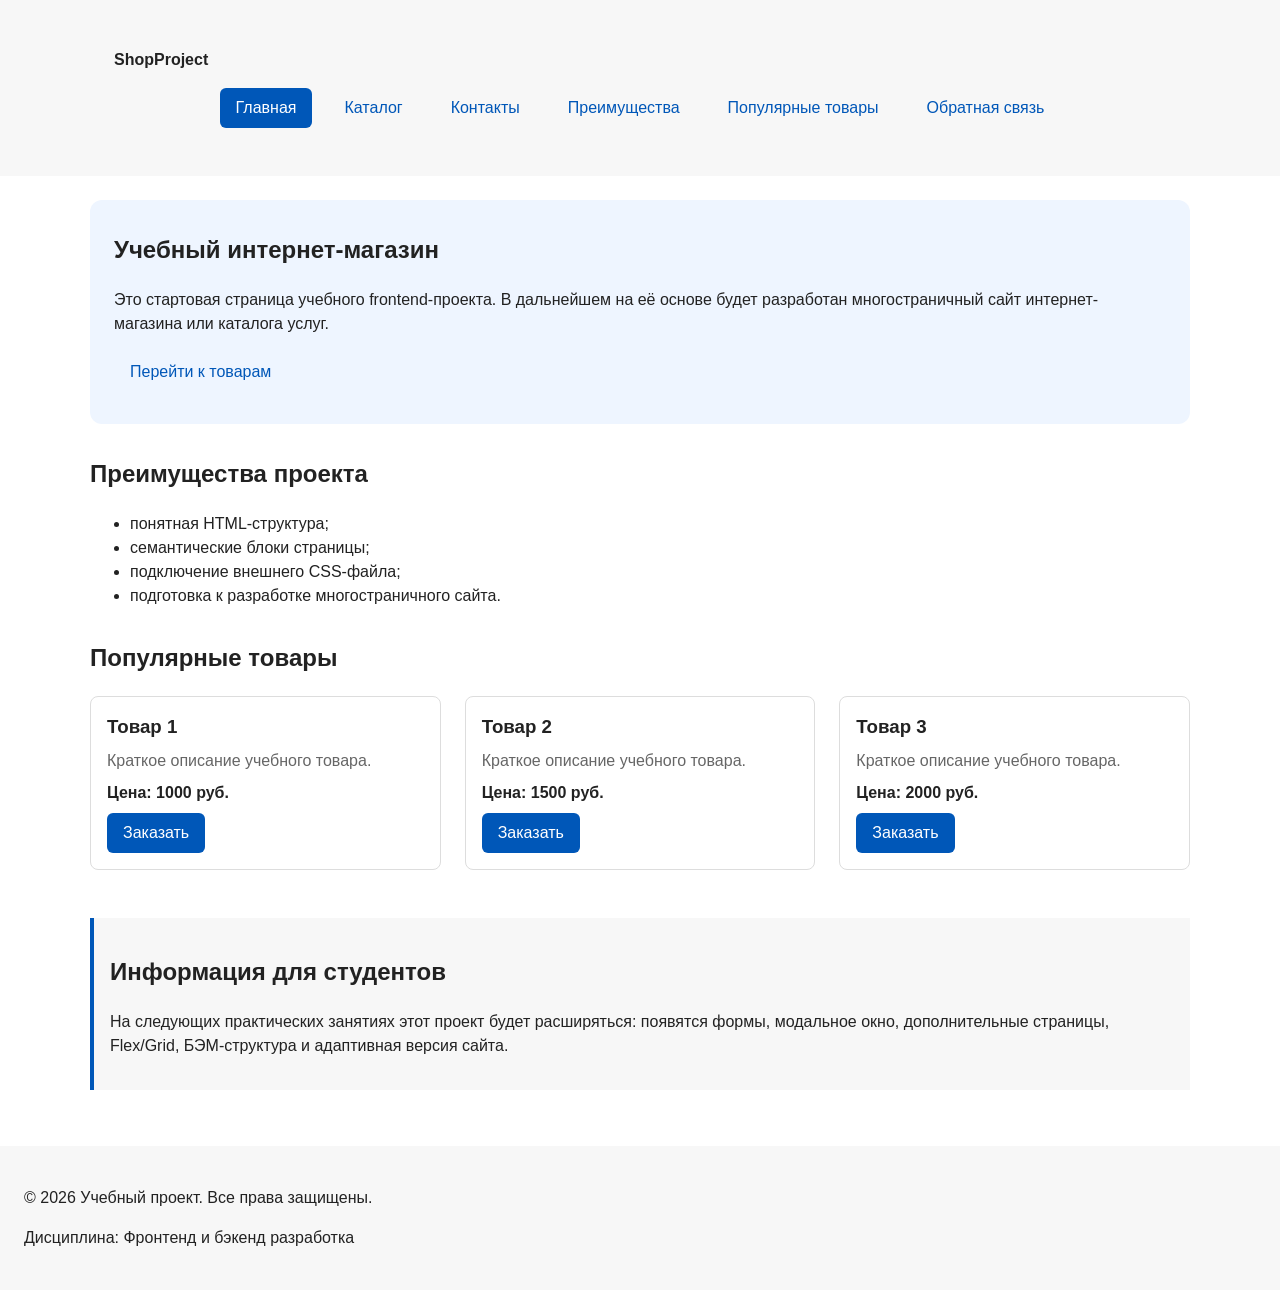
==== commit 680eb540: "refactor: apply BEM naming to CSS classes" ====
--- a/index.html
+++ b/index.html
@@ -6,32 +6,48 @@
   <meta property="og:type" content="website">
   <meta property="og:title" content="Учебный интернет-магазин">
   <meta property="og:description" content="Учебный frontend-проект интернет-магазина.">
-  <meta property="og:image" content="https://needmorecoffee2.github.io/kr1-html-css-shop/images/preview.jpg">
+  <meta property="og:image" content="https://needmorecoffee2.github.io/kr1-html-css-shop/images/preview.webp">
   <title>Каталог товаров</title>
   <link rel="stylesheet" href="css/style.css">
   <script src="js/main.js" defer></script>
 </head>
 <body>
-  <header>
-    <div class="site-header">
-    <a class="site-logo" href="index.html">ShopProject</a>
-
-    <nav class="site-nav" aria-label="Основная навигация">
-  <ul class="site-nav__list">
-    <li><a href="index.html">Главная</a></li>
-    <li><a href="catalog.html">Каталог</a></li>
-    <li><a href="contacts.html">Контакты</a></li>
-    <li><a href="index.html#advantages">Преимущества</a></li>
-    <li><a href="index.html#popular">Популярные товары</a></li>
-    <li><a href="index.html#contacts">Обратная связь</a></li>
-  </ul>
-</nav>
-  </div>
+  <header class="site-header">
+    <div class="site-header__inner">
+      <a class="site-header__logo" href="index.html">ShopProject</a>
+
+      <nav class="site-nav" aria-label="Основная навигация">
+        <ul class="site-nav__list">
+          <li class="site-nav__item">
+            <a class="site-nav__link site-nav__link--active" href="index.html">
+              Главная
+            </a>
+          </li>
+          <li class="site-nav__item">
+            <a class="site-nav__link" href="catalog.html">Каталог</a>
+          </li>
+          <li class="site-nav__item">
+            <a class="site-nav__link" href="contacts.html">Контакты</a>
+          </li>
+          <li class="site-nav__item">
+            <a class="site-nav__link" href="index.html#advantages">Преимущества</a>
+          </li>
+          <li class="site-nav__item">
+            <a class="site-nav__link" href="index.html#popular">
+              Популярные товары
+            </a>
+          </li>
+          <li class="site-nav__item">
+            <a class="site-nav__link" href="index.html#contacts">Обратная связь</a>
+          </li>
+        </ul>
+      </nav>
+    </div>
   </header>
 
   <main>
     <section class="hero">
-      <h1>Учебный интернет-магазин</h1>
+      <h1 class="section__title">Учебный интернет-магазин</h1>
       <p>
         Это стартовая страница учебного frontend-проекта.
         В дальнейшем на её основе будет разработан многостраничный сайт
@@ -41,7 +57,7 @@
     </section>
 
     <section class="section" id="advantages">
-      <h2>Преимущества проекта</h2>
+      <h2 class="section__title">Преимущества проекта</h2>
 
       <ul class="advantages-list">
         <li>понятная HTML-структура;</li>
@@ -52,31 +68,35 @@
     </section>
 
     <section class="section" id="popular">
-      <h2>Популярные товары</h2>
+      <h2 class="section__title">Популярные товары</h2>
 
       <div class="products-grid">
-        <article class="product-card">  
-          <h3>Товар 1</h3>
-          <p>Краткое описание учебного товара.</p>
-          <p>Цена: 1000 руб.</p>
-          <button class="button product-card__button" type="button" data-product="Товар 1">Заказать</button>
+        <article class="product-card">
+          <h3 class="product-card__title">Товар 1</h3>
+          <p class="product-card__description">Краткое описание учебного товара.</p>
+          <p class="product-card__price">Цена: 1000 руб.</p>
+          <button class="button button--primary product-card__button" type="button" data-product="Товар 1">Заказать</button>
         </article>
 
         <article class="product-card">
-          <h3>Товар 2</h3>
-          <p>Краткое описание учебного товара.</p>
-          <p>Цена: 1500 руб.</p>
-          <button class="button product-card__button" type="button" data-product="Товар 1">Заказать</button>
+          <h3 class="product-card__title">Товар 2</h3>
+          <p class="product-card__description">Краткое описание учебного товара.</p>
+          <p class="product-card__price">Цена: 1500 руб.</p>
+          <button class="button button--primary product-card__button" type="button" data-product="Товар 2">Заказать</button>
         </article>
 
         <article class="product-card">
-          <h3>Товар 3</h3>
-          <p>Краткое описание учебного товара.</p>
-          <p>Цена: 2000 руб.</p>
-          <button class="button product-card__button" type="button" data-product="Товар 1">Заказать</button>
+          <h3 class="product-card__title">Товар 3</h3>
+          <p class="product-card__description">Краткое описание учебного товара.</p>
+          <p class="product-card__price">Цена: 2000 руб.</p>
+          <button class="button button--primary product-card__button" type="button" data-product="Товар 3">Заказать</button>
         </article>
       </div>
     </section>
+
+    <p class="success-message" id="success-message" hidden>
+    Форма успешно отправлена!
+    </p>
 
     <aside class="aside-info">
       <h2>Информация для студентов</h2>
@@ -94,14 +114,15 @@
   </footer>
 
   <dialog class="order-dialog" id="order-dialog" aria-labelledby="order-dialog-title">
-    <h2 id="order-dialog-title">Оформление заявки</h2>
+    <h2 class="order-dialog__title" id="order-dialog-title">Оформление заявки</h2>
 
     <form class="order-form" id="order-form" action="#" method="post" novalidate>
       <input id="selected-product" name="selected-product" type="hidden">
 
-      <div class="form-field">
-        <label for="order-name">Имя</label>
-        <input
+      <div class="order-form__field">
+        <label order-form__label for="order-name">Имя</label>
+        <input
+          class="order-form__input"
           id="order-name"
           name="name"
           type="text"
@@ -112,9 +133,10 @@
         >
       </div>
 
-      <div class="form-field">
-        <label for="order-email">E-mail</label>
-        <input
+      <div class="order-form__field">
+        <label class="order-form__label" for="order-email">E-mail</label>
+        <input
+          class="order-form__input"
           id="order-email"
           name="email"
           type="email"
@@ -124,9 +146,10 @@
         >
       </div>
 
-      <div class="form-field">
-        <label for="order-phone">Телефон</label>
-        <input
+      <div class="order-form__field">
+        <label class="order-form__label" for="order-phone">Телефон</label>
+        <input
+          class="order-form__input"
           id="order-phone"
           name="phone"
           type="tel"
@@ -135,21 +158,22 @@
           pattern="^\+7 \(\d{3}\) \d{3}-\d{2}-\d{2}$"
           required
         >
-        <small>Формат: +7 (900) 000-00-00</small>
-      </div>
-
-      <div class="form-field">
-        <label for="order-date">Дата связи</label>
-        <input
+        <small class="order-form__small">Формат: +7 (900) 000-00-00</small>
+      </div>
+
+      <div class="order-form__field">
+        <label class="order-form__label" for="order-date">Дата связи</label>
+        <input
+          class="order-form__input"
           id="order-date"
           name="date"
           type="date"
         >
       </div>
 
-      <div class="form-field">
-        <label for="order-topic">Тема заявки</label>
-        <select id="order-topic" name="topic" required>
+      <div class="order-form__field">
+        <label class="order-form__label" for="order-topic">Тема заявки</label>
+        <select class="order-form__select" id="order-topic" name="topic" required>
           <option value="">Выберите тему</option>
           <option value="product">Заказ товара</option>
           <option value="consultation">Консультация</option>
@@ -157,9 +181,10 @@
         </select>
       </div>
 
-      <div class="form-field">
-        <label for="order-comment">Комментарий</label>
+      <div class="order-form__field">
+        <label class="order-form__label" for="order-comment">Комментарий</label>
         <textarea
+          class="order-form__textarea"
           id="order-comment"
           name="comment"
           rows="4"
@@ -167,9 +192,11 @@
         ></textarea>
       </div>
 
-      <div class="form-field form-field--checkbox">
-        <label>
+      <div class="order-form__field order-form__field--checkbox">
+        <label class="order-form__labelcheckbox">
+          <!-- input class="order-form__input" -->
           <input
+            
             id="order-agreement"
             name="agreement"
             type="checkbox"
@@ -179,15 +206,11 @@
         </label>
       </div>
 
-      <div class="form-actions">
-        <button type="button" id="close-order-dialog">Закрыть</button>
-        <button type="submit">Отправить заявку</button>
+      <div class="order-form__actions">
+        <button class="button button--secondary" type="button" id="close-order-dialog">Закрыть</button>
+        <button class="button button--primary" type="submit">Отправить заявку</button>
       </div>
     </form>
   </dialog>
-
-  <p class="success-message" id="success-message" hidden>
-    Форма успешно отправлена!
-  </p>
 </body>
 </html>
--- a/css/style.css
+++ b/css/style.css
@@ -69,22 +69,20 @@
   background-color: var(--color-surface);
 }
 
-/*
-  Ограничиваем ширину содержимого шапки,
-  чтобы оно не растягивалось слишком сильно на широких экранах.
-*/
 .site-header {
+  background-color: var(--color-surface);
+}
+
+.site-header__inner {
   max-width: var(--container-width);
   margin: 0 auto;
-}
-
-/*
-  Оформляем текстовый логотип.
-*/
-.site-logo {
-  font-weight: bold;
+  padding: var(--space-lg);
+}
+
+.site-header__logo {
+  font-weight: 700;
+  color: var(--color-text);
   text-decoration: none;
-  color: var(--color-text);
 }
 
 .site-nav__list {
@@ -98,17 +96,14 @@
   list-style: none;
 }
 
-/*
-  Добавляем расстояние между пунктами меню.
-*/
-.site-nav__list li {
+/* .site-nav__item {
   margin-bottom: var(--space-sm);
-}
+} */
 
 /*
   Оформляем ссылки меню.
 */
-.site-nav__list a {
+.site-nav__link {
   display: inline-block;
   padding: var(--space-sm) var(--space-md);
   color: var(--color-primary);
@@ -116,11 +111,17 @@
   border-radius: var(--radius-sm);
 }
 
-/*
-  При наведении мыши подчёркиваем ссылку.
-  Подробно состояния интерфейса будут рассмотрены в практической работе 1.7.
-*/
-.site-nav__list a:hover {
+.site-nav__link:hover {
+  color: var(--color-white);
+  background-color: var(--color-primary);
+}
+
+.site-nav__link:focus-visible {
+  outline: 2px solid var(--color-primary);
+  outline-offset: 3px;
+}
+
+.site-nav__link--active {
   color: var(--color-white);
   background-color: var(--color-primary);
 }
@@ -146,17 +147,31 @@
 .button {
   display: inline-block;
   padding: var(--space-sm) var(--space-md);
+  border: none;
+  border-radius: var(--radius-sm);
+  font: inherit;
+  text-decoration: none;
+  cursor: pointer;
+}
+
+.button--primary {
   color: var(--color-white);
   background-color: var(--color-primary);
-  text-decoration: none;
-  border: none;
-  border-radius: var(--radius-sm);
-  cursor: pointer;
-}
-
-.button:hover {
+}
+
+.button--primary:hover {
+  background-color: var(--color-primary-dark);
+}
+
+.button--secondary {
+  color: var(--color-primary);
+  background-color: transparent;
+  border: 1px solid var(--color-primary);
+}
+
+.button--secondary:hover {
   color: var(--color-white);
-  background-color: var(--color-primary-dark);
+  background-color: var(--color-primary);
 }
 
 .button:focus-visible {
@@ -164,7 +179,7 @@
   outline-offset: 3px;
 }
 
-.button:disabled {
+.button:disabled, .button--disabled {
   opacity: 0.6;
   cursor: not-allowed;
 }
@@ -184,7 +199,7 @@
   margin: 0 auto var(--space-xl);
 }
 
-.section h2 {
+.section__title {
   margin-top: 0;
 }
 
@@ -219,24 +234,47 @@
   display: flex;
   flex-direction: column;
   gap: var(--space-sm);
-  margin-bottom: 0;
+  margin-bottom: var(--space-md);
   padding: var(--space-md);
   border: 1px solid var(--color-border);
   border-radius: var(--radius-md);
   background-color: var(--color-bg);
 }
 
-.product-card .button {
+.product-card:hover {
+  border-color: var(--color-primary);
+}
+
+.product-card--featured {
+  border-color: var(--color-primary);
+}
+
+.product-card--discount {
+  border-color: var(--color-danger);
+}
+
+.product-card__title {
+  margin: 0;
+  color: var(--color-text);
+}
+
+.product-card__description {
+  margin: 0;
+  color: var(--color-muted);
+}
+
+.product-card__price {
+  margin: 0;
+  font-weight: 700;
+}
+
+.product-card--discount .product-card__price {
+  color: var(--color-danger);
+}
+
+.product-card__button {
   margin-top: auto;
   align-self: flex-start;
-}
-
-.product-card:hover {
-  border-color: var(--color-primary);
-}
-
-.product-card h3 {
-  margin-top: 0;
 }
 
 .aside-info {
@@ -254,11 +292,11 @@
   color: var(--color-muted);
 }
 
-.breadcrumbs a {
+.breadcrumbs__link {
   color: var(--color-primary);
 }
 
-.breadcrumbs span::before {
+.breadcrumbs__current::before {
   content: " / ";
   color: var(--color-muted);
 }
@@ -268,23 +306,23 @@
   gap: var(--space-md);
 }
 
-.filters-form fieldset {
+.filters-form__fieldset {
   margin: 0;
   padding: var(--space-md);
   border: 1px solid var(--color-border);
   border-radius: var(--radius-sm);
 }
 
-.filters-form legend {
+.filters-form__legend {
   font-weight: 700;
 }
 
-.filters-form label {
+.filters-form__label {
   display: block;
   margin-bottom: var(--space-sm);
 }
 
-.filters-form input[type="number"] {
+.filters-form__input[type="number"] {
   width: 100%;
   padding: 8px 10px;
   border: 1px solid var(--color-border);
@@ -305,7 +343,70 @@
   background-color: rgba(0, 0, 0, 0.5);
 }
 
-.form-field {
+.order-dialog__title {
+  margin-top: 0;
+}
+
+.order-form__field {
+  margin-bottom: var(--space-md);
+}
+
+.order-form__label {
+  display: block;
+  margin-bottom: var(--space-xs);
+}
+
+.order-form__labelcheckbox {
+  display: flex;
+  gap: var(--space-xs);
+  margin-bottom: var(--space-xs);
+}
+
+.order-form__input,
+.order-form__select,
+.order-form__textarea {
+  width: 100%;
+  padding: 10px 12px;
+  border: 1px solid var(--color-border);
+  border-radius: var(--radius-sm);
+  font: inherit;
+}
+
+.order-form__input:hover,
+.order-form__select:hover,
+.order-form__textarea:hover {
+  border-color: var(--color-primary);
+}
+
+.order-form__input:focus-visible,
+.order-form__select:focus-visible,
+.order-form__textarea:focus-visible {
+  outline: 2px solid var(--color-primary);
+  outline-offset: 3px;
+}
+
+.order-form__actions {
+  display: flex;
+  gap: var(--space-md);
+  margin-top: var(--space-lg);
+}
+
+.order-form__small {
+  display: block;
+  margin-top: var(--space-xs);
+  color: var(--color-muted);
+}
+
+/* .order-form__input[type="checkbox"] {
+  width: auto;
+} */
+
+
+
+/* ///////////////////////////////////////////////////////////////////////////////////////// */
+
+
+/* .form-field {
   margin-bottom: var(--space-md);
 }
 
@@ -346,7 +447,7 @@
   display: block;
   margin-top: var(--space-xs);
   color: var(--color-muted);
-}
+} */
 
 /*
   Подсветка ошибочных полей.
@@ -360,11 +461,11 @@
 /*
   Кнопки формы.
 */
-.form-actions {
+/* .form-actions {
   display: flex;
   gap: 12px;
   margin-top: 20px;
-}
+} */
 
 /*
   Сообщение об успешной отправке.
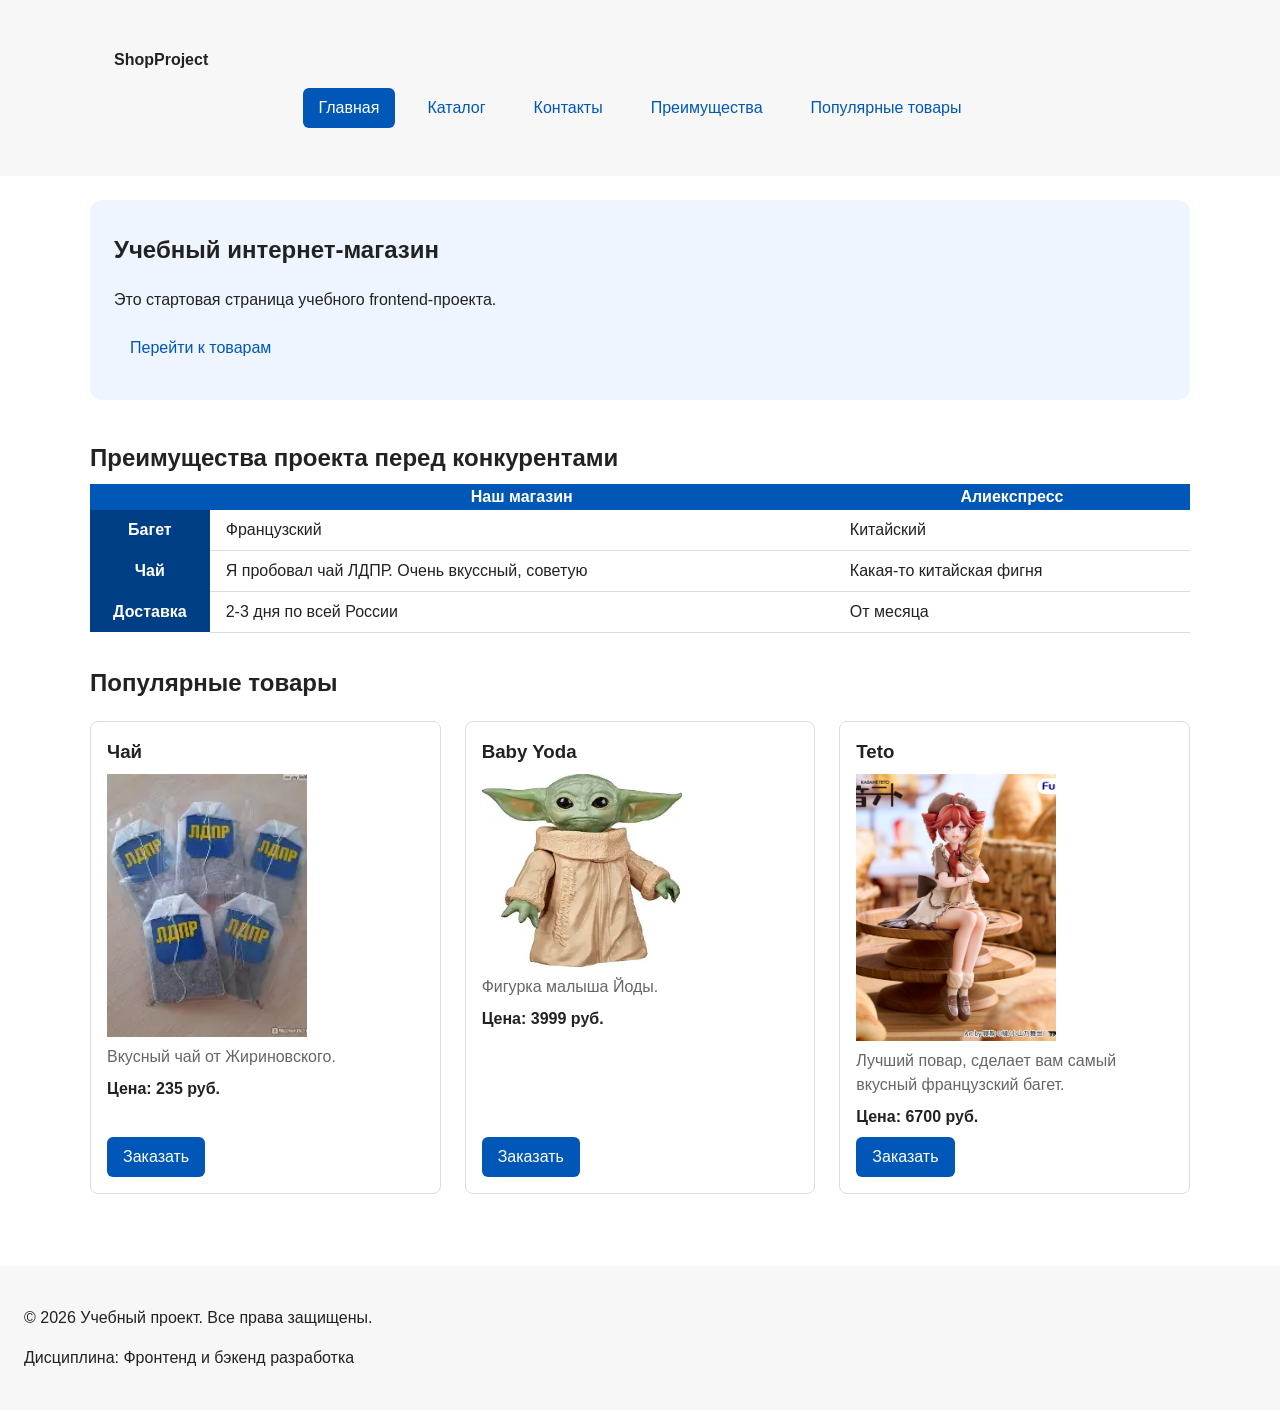
==== commit 3fba9974: "feat: new pages have been added" ====
--- a/index.html
+++ b/index.html
@@ -6,10 +6,9 @@
   <meta property="og:type" content="website">
   <meta property="og:title" content="Учебный интернет-магазин">
   <meta property="og:description" content="Учебный frontend-проект интернет-магазина.">
-  <meta property="og:image" content="https://needmorecoffee2.github.io/kr1-html-css-shop/images/preview.webp">
+  <meta property="og:image" content="https://needmorecoffee2.github.io/kr1-html-css-shop/images/preview.JPG">
   <title>Каталог товаров</title>
   <link rel="stylesheet" href="css/style.css">
-  <script src="js/main.js" defer></script>
 </head>
 <body>
   <header class="site-header">
@@ -37,9 +36,6 @@
               Популярные товары
             </a>
           </li>
-          <li class="site-nav__item">
-            <a class="site-nav__link" href="index.html#contacts">Обратная связь</a>
-          </li>
         </ul>
       </nav>
     </div>
@@ -50,167 +46,83 @@
       <h1 class="section__title">Учебный интернет-магазин</h1>
       <p>
         Это стартовая страница учебного frontend-проекта.
-        В дальнейшем на её основе будет разработан многостраничный сайт
-        интернет-магазина или каталога услуг.
       </p>
       <a class="button" href="#popular">Перейти к товарам</a>
     </section>
 
-    <section class="section" id="advantages">
-      <h2 class="section__title">Преимущества проекта</h2>
+    <table class="table" id="advantages">
+      <caption class="table__caption">Преимущества проекта перед конкурентами</caption>
 
-      <ul class="advantages-list">
-        <li>понятная HTML-структура;</li>
-        <li>семантические блоки страницы;</li>
-        <li>подключение внешнего CSS-файла;</li>
-        <li>подготовка к разработке многостраничного сайта.</li>
-      </ul>
-    </section>
+      <thead>
+        <tr>
+          <th class="table__head-th" scope="col"></th>
+          <th class="table__head-th" scope="col">Наш магазин</th>
+          <th class="table__head-th" scope="col">Алиекспресс</th>
+        </tr>
+
+        <tbody>
+          <tr class="table__body-tr">
+            <th class="table__body-th" scope="row">Багет</th>
+            <td class="table__td">Французский</td>
+            <td class="table__td">Китайский</td>
+          </tr>
+          <tr class="table__body-tr">
+            <th class="table__body-th" scope="row">Чай</th>
+            <td class="table__td">Я пробовал чай ЛДПР. Очень вкуссный, советую</td>
+            <td class="table__td">Какая-то китайская фигня</td>
+          </tr>
+          <tr class="table__body-tr">
+            <th class="table__body-th" scope="row">Доставка</th>
+            <td class="table__td">2-3 дня по всей России</td>
+            <td class="table__td">От месяца</td>
+          </tr>
+        </tbody>
+      </thead>
+    </table>
 
     <section class="section" id="popular">
       <h2 class="section__title">Популярные товары</h2>
 
       <div class="products-grid">
         <article class="product-card">
-          <h3 class="product-card__title">Товар 1</h3>
-          <p class="product-card__description">Краткое описание учебного товара.</p>
-          <p class="product-card__price">Цена: 1000 руб.</p>
-          <button class="button button--primary product-card__button" type="button" data-product="Товар 1">Заказать</button>
+          <h3 class="product-card__title">Чай</h3>
+          <img class="product-card__img" src="images/tea.webp">
+          <p class="product-card__description">Вкусный чай от Жириновского.</p>
+          <p class="product-card__price">Цена: 235 руб.</p>
+          <a class="button button--primary product-card__button" type="button" href="product.html?id=3" data-product="3">Заказать</a>
         </article>
 
         <article class="product-card">
-          <h3 class="product-card__title">Товар 2</h3>
-          <p class="product-card__description">Краткое описание учебного товара.</p>
-          <p class="product-card__price">Цена: 1500 руб.</p>
-          <button class="button button--primary product-card__button" type="button" data-product="Товар 2">Заказать</button>
+          <h3 class="product-card__title">Baby Yoda</h3>
+          <img class="product-card__img" src="images/BY.webp">
+          <p class="product-card__description">Фигурка малыша Йоды.</p>
+          <p class="product-card__price">Цена: 3999 руб.</p>
+          <a class="button button--primary product-card__button" type="button" href="product.html?id=1" data-product="1">Заказать</a>
         </article>
 
         <article class="product-card">
-          <h3 class="product-card__title">Товар 3</h3>
-          <p class="product-card__description">Краткое описание учебного товара.</p>
-          <p class="product-card__price">Цена: 2000 руб.</p>
-          <button class="button button--primary product-card__button" type="button" data-product="Товар 3">Заказать</button>
+          <h3 class="product-card__title">Teto</h3>
+          <img class="product-card__img" src="images/Banner.webp">
+          <p class="product-card__description">Лучший повар, сделает вам самый вкусный французский багет.</p>
+          <p class="product-card__price">Цена: 6700 руб.</p>
+          <a class="button button--primary product-card__button" type="button" href="product.html?id=5" data-product="5">Заказать</a>
         </article>
       </div>
     </section>
 
-    <p class="success-message" id="success-message" hidden>
-    Форма успешно отправлена!
-    </p>
-
-    <aside class="aside-info">
+    <!-- <aside class="aside-info">
       <h2>Информация для студентов</h2>
       <p>
         На следующих практических занятиях этот проект будет расширяться:
         появятся формы, модальное окно, дополнительные страницы, Flex/Grid,
         БЭМ-структура и адаптивная версия сайта.
       </p>
-    </aside>
+    </aside> -->
   </main>
 
-  <footer id="contacts">
+  <footer>
     <p>&copy; 2026 Учебный проект. Все права защищены.</p>
     <p>Дисциплина: Фронтенд и бэкенд разработка</p>
   </footer>
-
-  <dialog class="order-dialog" id="order-dialog" aria-labelledby="order-dialog-title">
-    <h2 class="order-dialog__title" id="order-dialog-title">Оформление заявки</h2>
-
-    <form class="order-form" id="order-form" action="#" method="post" novalidate>
-      <input id="selected-product" name="selected-product" type="hidden">
-
-      <div class="order-form__field">
-        <label order-form__label for="order-name">Имя</label>
-        <input
-          class="order-form__input"
-          id="order-name"
-          name="name"
-          type="text"
-          placeholder="Введите ваше имя"
-          minlength="2"
-          autocomplete="given-name"
-          required
-        >
-      </div>
-
-      <div class="order-form__field">
-        <label class="order-form__label" for="order-email">E-mail</label>
-        <input
-          class="order-form__input"
-          id="order-email"
-          name="email"
-          type="email"
-          placeholder="example@mail.ru"
-          autocomplete="email"
-          required
-        >
-      </div>
-
-      <div class="order-form__field">
-        <label class="order-form__label" for="order-phone">Телефон</label>
-        <input
-          class="order-form__input"
-          id="order-phone"
-          name="phone"
-          type="tel"
-          inputmode="tel"
-          placeholder="+7 (900) 000-00-00"
-          pattern="^\+7 \(\d{3}\) \d{3}-\d{2}-\d{2}$"
-          required
-        >
-        <small class="order-form__small">Формат: +7 (900) 000-00-00</small>
-      </div>
-
-      <div class="order-form__field">
-        <label class="order-form__label" for="order-date">Дата связи</label>
-        <input
-          class="order-form__input"
-          id="order-date"
-          name="date"
-          type="date"
-        >
-      </div>
-
-      <div class="order-form__field">
-        <label class="order-form__label" for="order-topic">Тема заявки</label>
-        <select class="order-form__select" id="order-topic" name="topic" required>
-          <option value="">Выберите тему</option>
-          <option value="product">Заказ товара</option>
-          <option value="consultation">Консультация</option>
-          <option value="delivery">Доставка</option>
-        </select>
-      </div>
-
-      <div class="order-form__field">
-        <label class="order-form__label" for="order-comment">Комментарий</label>
-        <textarea
-          class="order-form__textarea"
-          id="order-comment"
-          name="comment"
-          rows="4"
-          placeholder="Укажите дополнительную информацию"
-        ></textarea>
-      </div>
-
-      <div class="order-form__field order-form__field--checkbox">
-        <label class="order-form__labelcheckbox">
-          <!-- input class="order-form__input" -->
-          <input
-            
-            id="order-agreement"
-            name="agreement"
-            type="checkbox"
-            required
-          >
-          Я согласен на обработку данных
-        </label>
-      </div>
-
-      <div class="order-form__actions">
-        <button class="button button--secondary" type="button" id="close-order-dialog">Закрыть</button>
-        <button class="button button--primary" type="submit">Отправить заявку</button>
-      </div>
-    </form>
-  </dialog>
 </body>
 </html>
--- a/css/style.css
+++ b/css/style.css
@@ -15,6 +15,7 @@
   --color-success: #168a2f;
   --color-success-bg: #eefaf0;
   --color-white: #ffffff;
+  --color-gray: #d0cccc;
 
   /* Отступы */
   --space-xs: 4px;
@@ -30,6 +31,8 @@
 
   /* Размеры */
   --container-width: 1100px;
+  --min-img-width: 200px;
+  --max-img-width: 400px;
 }
 /* ===============================
    2. Базовые стили
@@ -160,6 +163,7 @@
 }
 
 .button--primary:hover {
+  color: var(--color-bg);
   background-color: var(--color-primary-dark);
 }
 
@@ -192,6 +196,47 @@
   padding: var(--space-xl) var(--space-lg);
   background-color: var(--color-surface-accent);
   border-radius: var(--radius-lg);
+}
+
+.table {
+  width: var(--container-width);
+  margin: 0 auto var(--space-xl);
+  border-collapse: collapse;
+  background-color: var(--color-bg);
+  border-radius: var(--radius-md);
+}
+
+.table__caption {
+  caption-side: top;
+  text-align: left;
+  font-weight: 700;
+  font-size: 24px;
+  padding: var(--space-sm) 0;
+  color: var(--color-text);
+}
+
+.table__th,
+.table__td {
+  padding: var(--space-sm) var(--space-md);
+  border-bottom-width: 1px;
+  border-bottom-style: solid;
+  border-bottom-color: var(--color-border);
+  text-align: left;
+  vertical-align: middle;
+}
+
+.table__head-th {
+  background-color: var(--color-primary);
+  color: var(--color-bg);
+}
+
+.table__body-th {
+  background-color: var(--color-primary-dark);
+  color: var(--color-bg);
+}
+
+.table__body-tr:hover {
+  background-color: var(--color-gray);
 }
 
 .section {
@@ -222,6 +267,61 @@
 
 .catalog-products {
   grid-area: products;
+}
+
+.card-all-list {
+  width: var(--container-width);
+  /* width: 600px; */
+  display: flex;
+  flex-direction: column;
+  margin: var(--space-lg) auto;
+  gap: var(--space-md);
+  padding: var(--space-md);
+  border: none;
+  border-radius: var(--radius-md);
+  background-color: var(--color-gray);
+}
+
+.card-all-list__aside {
+  width: 60%;
+  /* width: var(--container-width); */
+  /* font-size: 0; */
+  /* overflow-x: auto;
+  overflow-y: auto; */
+  display: flex;
+  flex-direction: column;
+  margin: auto;
+  gap: var(--space-sm);
+  padding: var(--space-sm);
+  border: var(--color-bg);
+  border-radius: var(--radius-sm);
+  background-color: var(--color-bg);
+}
+
+.card-all-list__img {
+  /* width: 300px; */
+  min-width: var(--min-img-width);
+  max-width: var(--max-img-width);
+  margin: 0 auto;
+}
+
+.card-all-list__text-item {
+text-align: center;
+width: 100%;
+}
+
+.card-all-list__button {
+  margin: 0 auto;
+}
+
+.card-all-list__input {
+  width: 50%;
+  margin: auto;
+}
+
+.question-form__item {
+  width: 50%;
+  margin: 0 auto;
 }
 
 .products-grid {
@@ -253,6 +353,11 @@
   border-color: var(--color-danger);
 }
 
+.product-card__img {
+  width: var(--min-img-width);
+  /* height: var(--min-img-width); */
+}
+
 .product-card__title {
   margin: 0;
   color: var(--color-text);
@@ -285,6 +390,24 @@
   background-color: var(--color-surface);
 }
 
+.general-aside {
+  display: flex;
+  flex-direction: column;
+  max-width: var(--container-width);
+  margin: 0 auto var(--space-xl);
+  gap: var(--space-md);
+}
+
+.general-aside__img {
+  min-width: var(--min-img-width);
+  max-width: var(--max-img-width);
+}
+
+.general-aside__small {
+  color: var(--color-muted);
+
+}
+
 .breadcrumbs {
   max-width: var(--container-width);
   margin: 0 auto var(--space-md);
@@ -294,6 +417,15 @@
 
 .breadcrumbs__link {
   color: var(--color-primary);
+}
+
+.breadcrumbs__link-not-first {
+  color: var(--color-primary);
+}
+
+.breadcrumbs__link-not-first::before {
+  content: " / ";
+  color: var(--color-muted);
 }
 
 .breadcrumbs__current::before {
@@ -476,16 +608,4 @@
   padding: var(--space-md);
   border-left: 4px solid var(--color-success);
   background-color: var(--color-success-bg);
-}
-
-
-
-
-
-/* section {
-  margin-bottom: 24px;
-}
-
-section h2 {
-  margin-top: 0;
-} */+}
